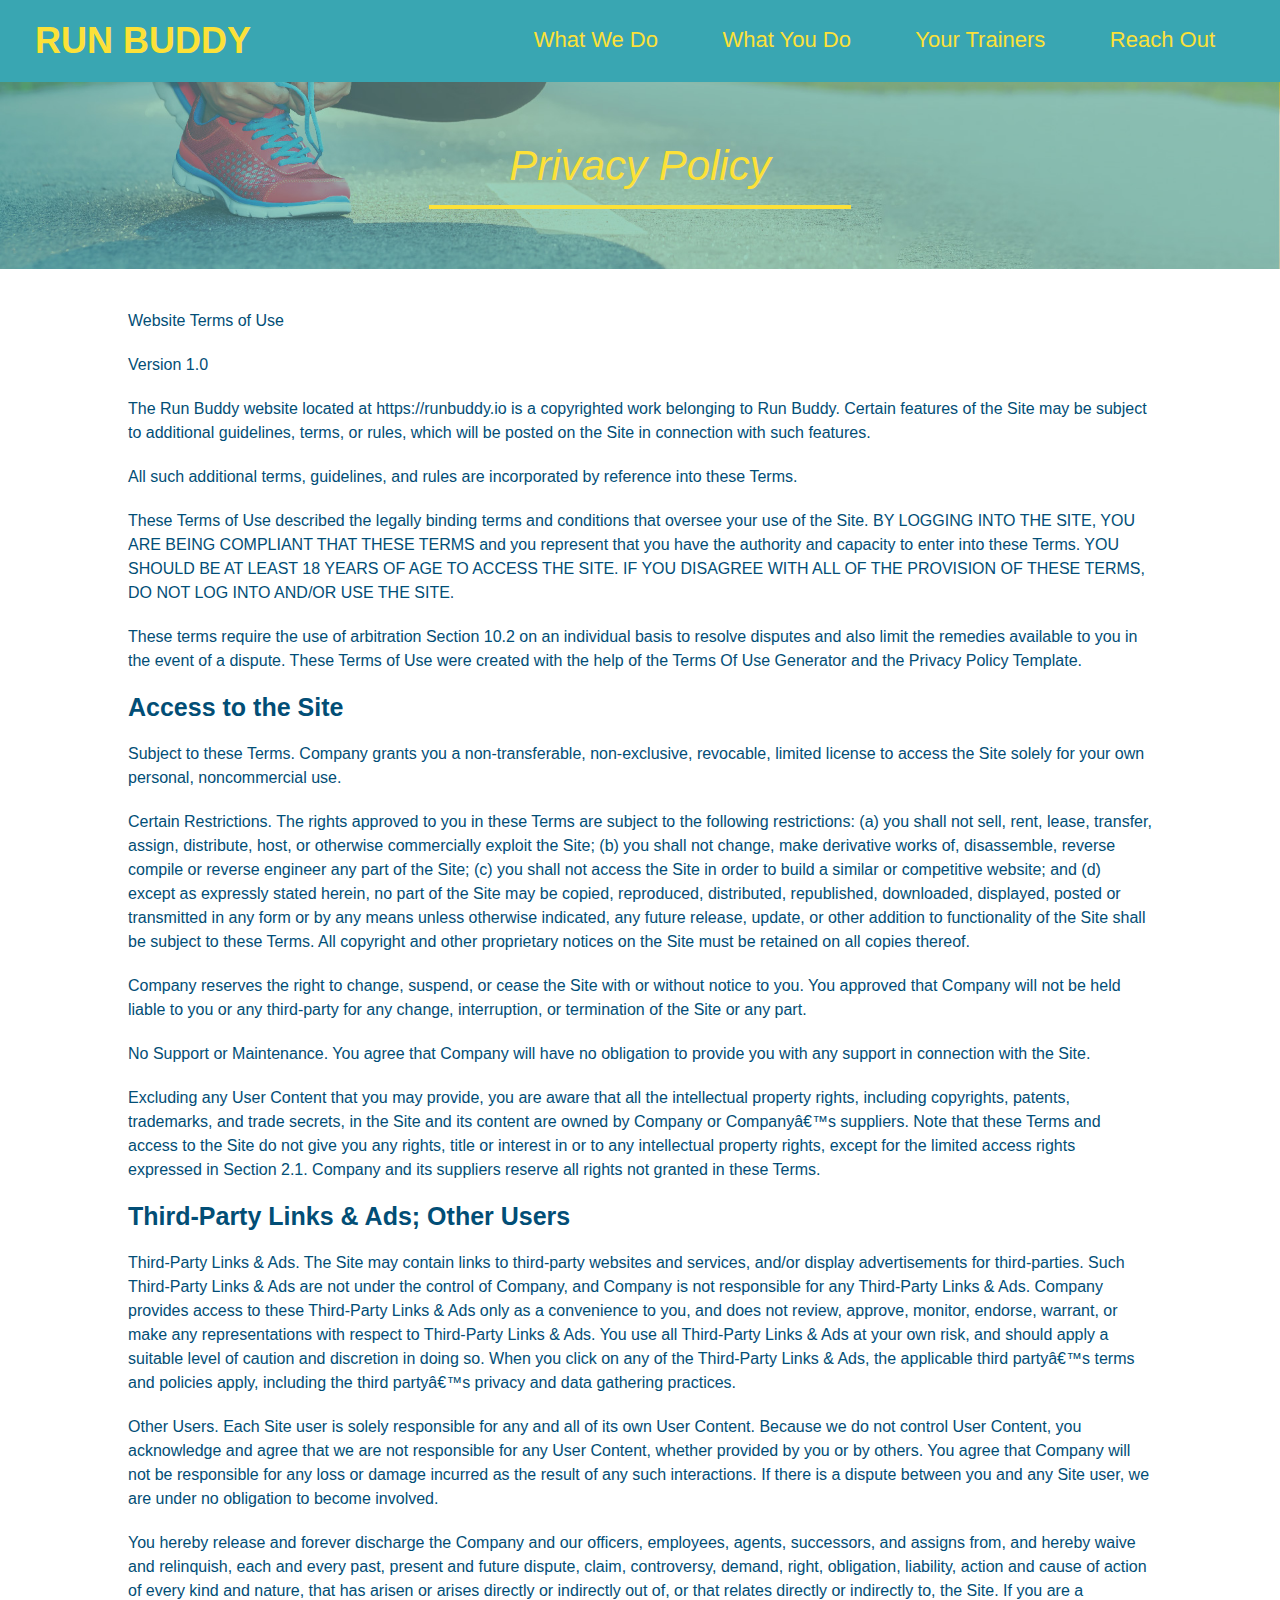
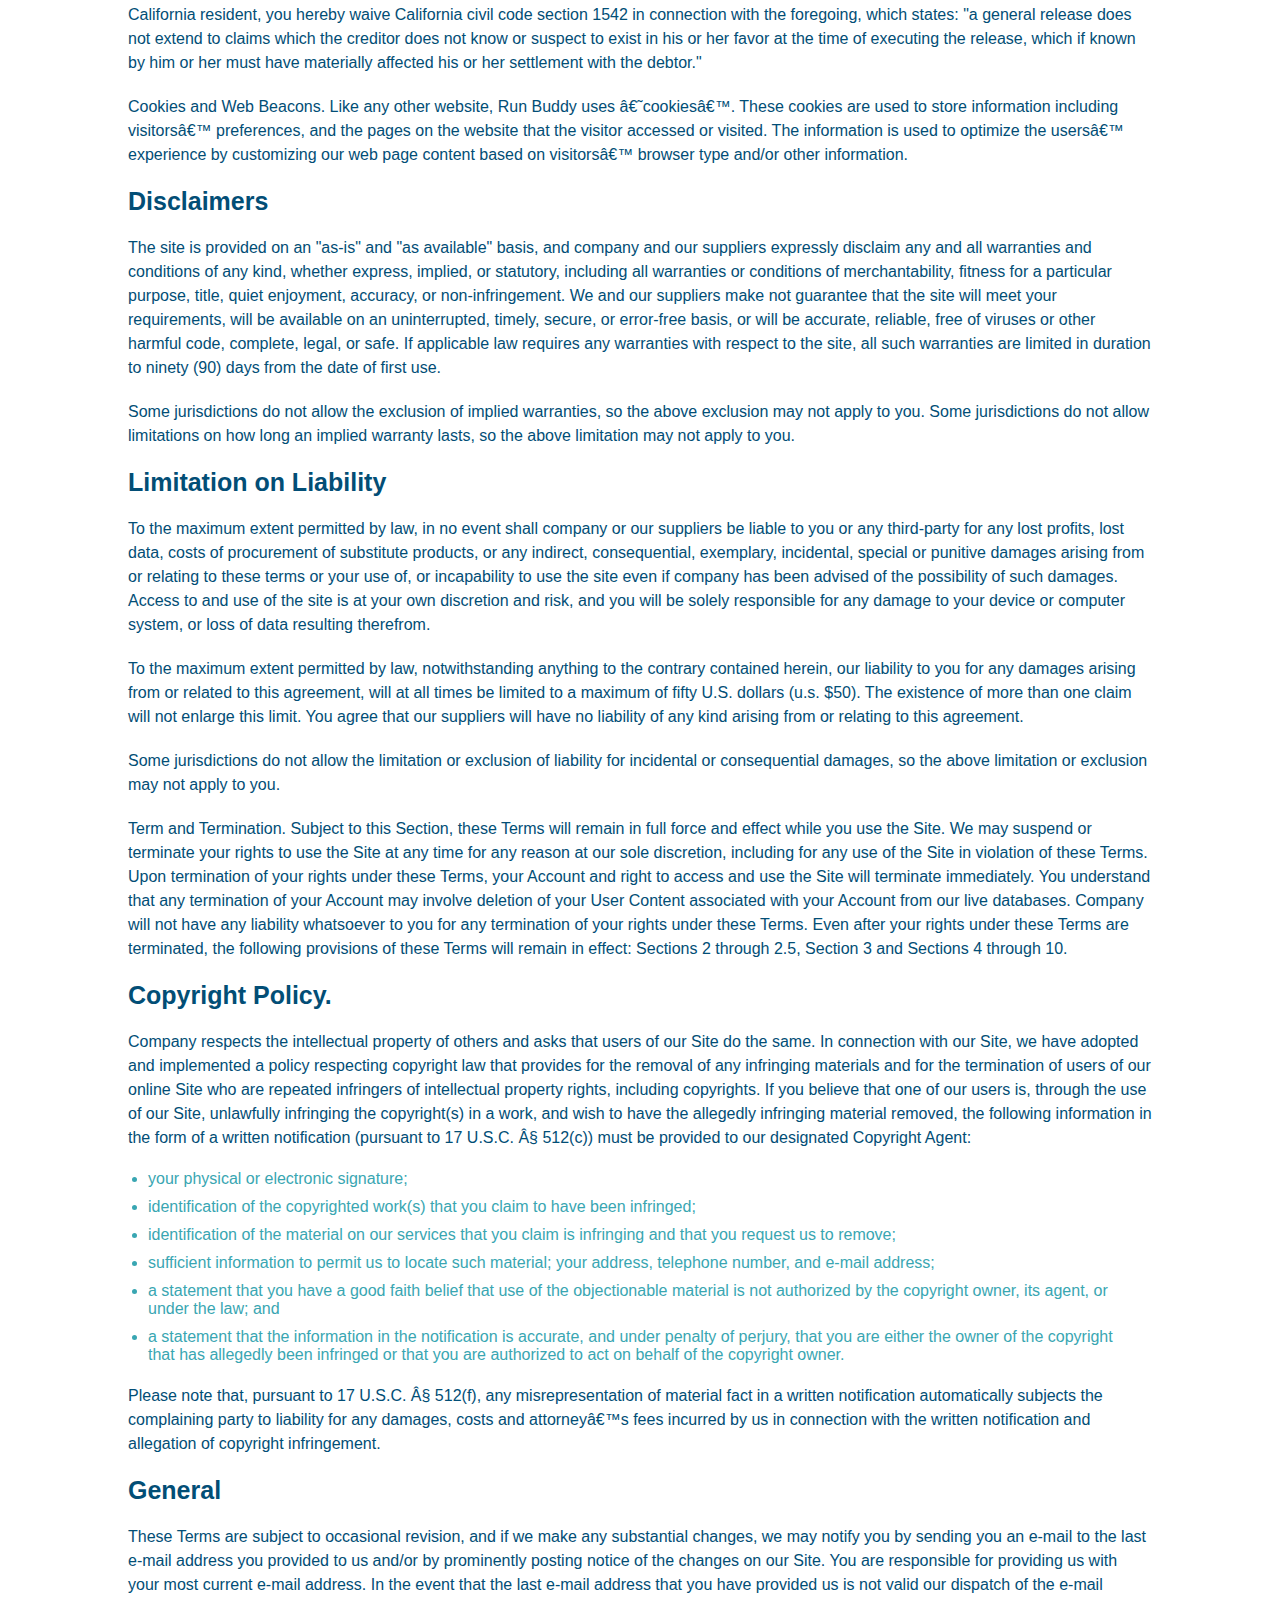
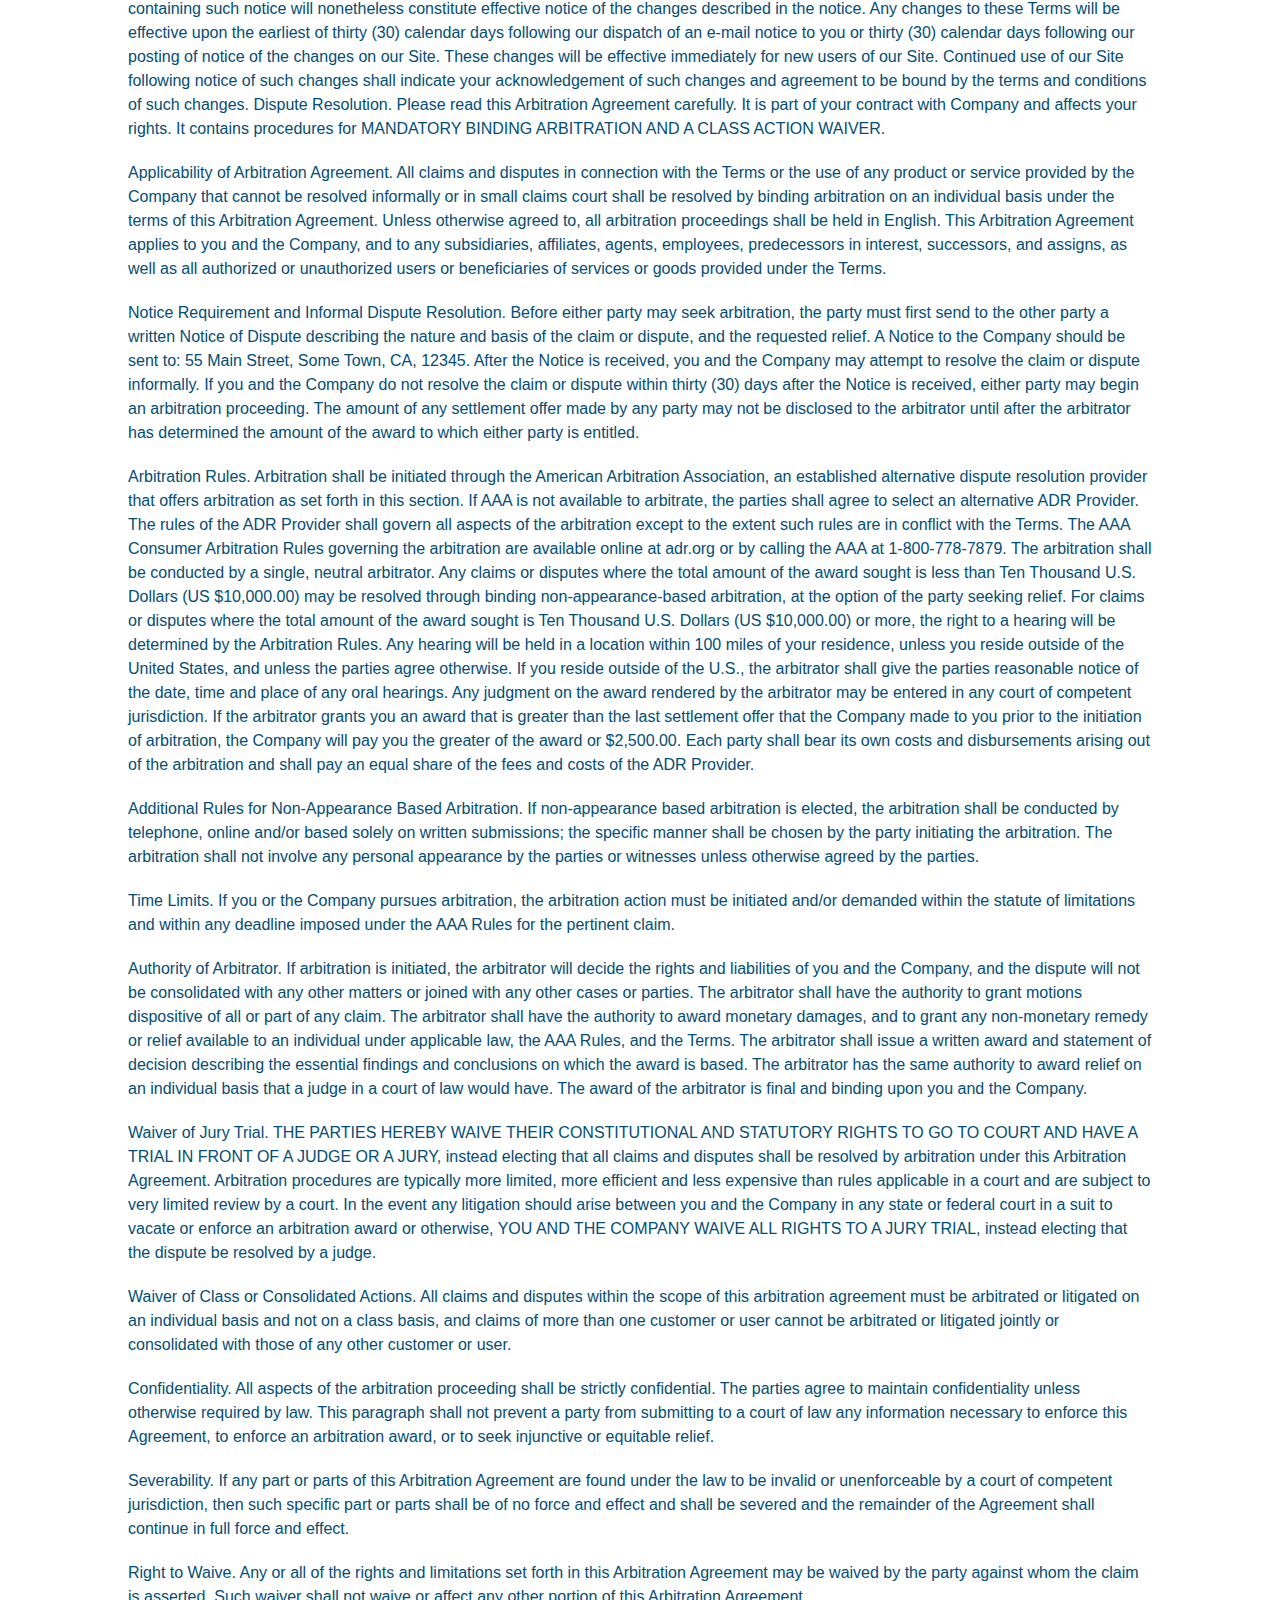
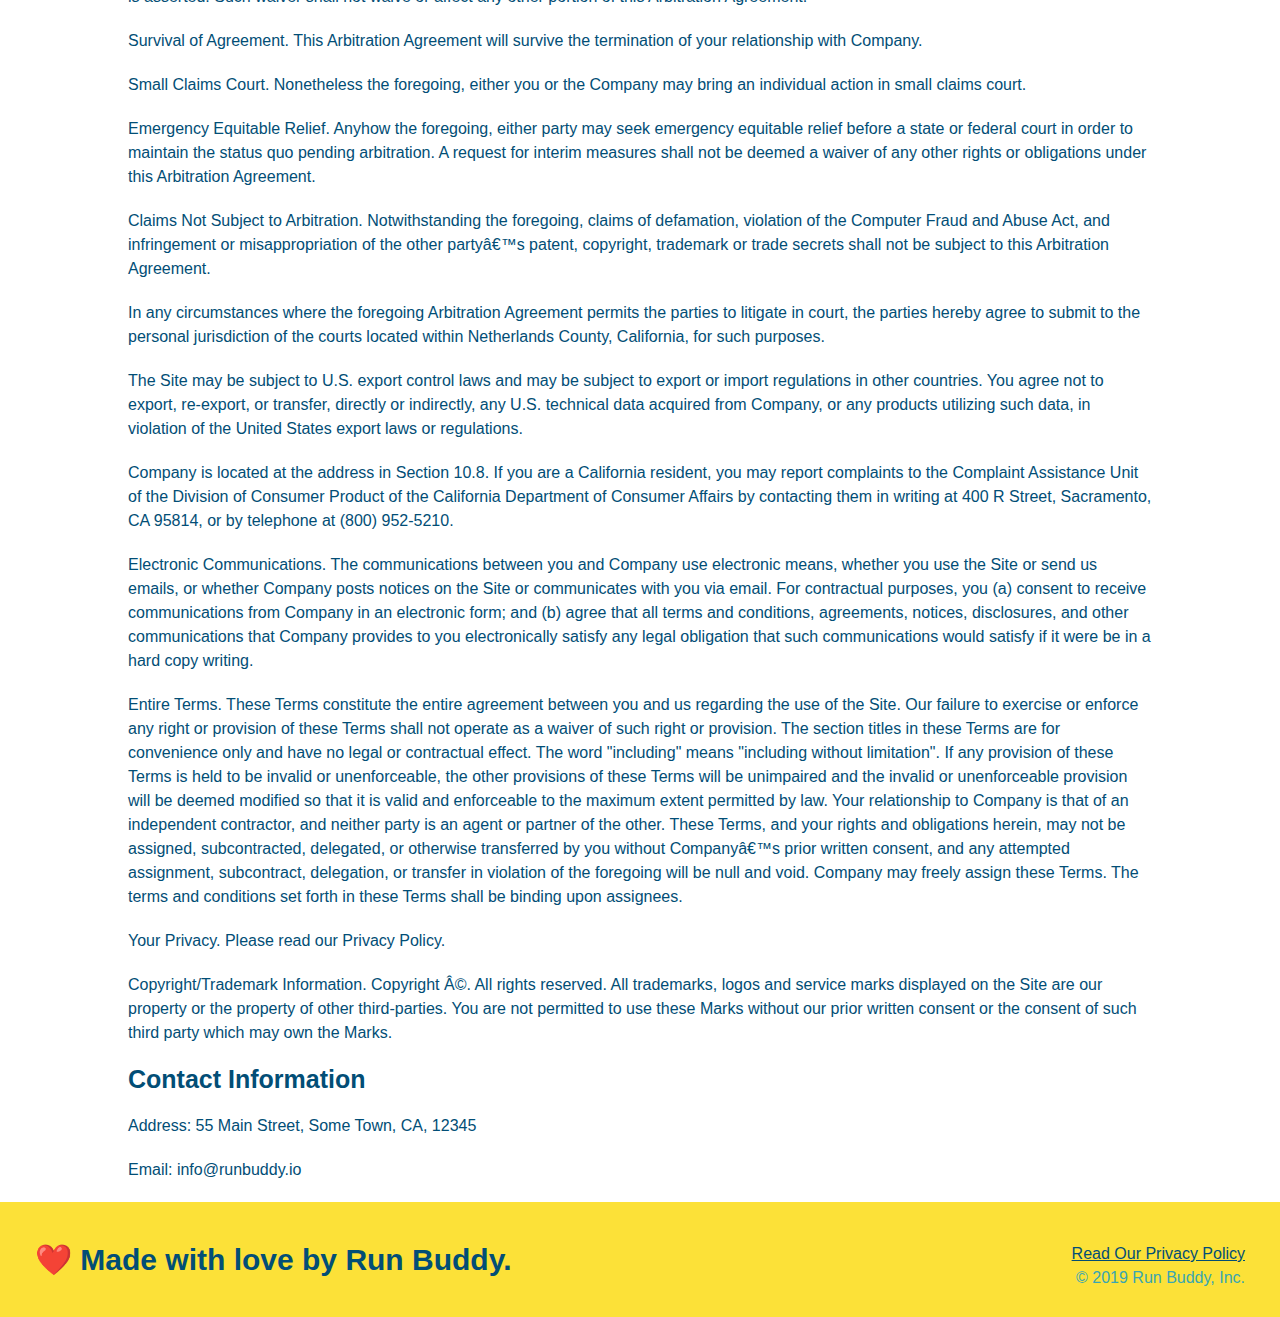
==== privacy-policy.html @ bc6e48a5 "privacy policy" ====
<!DOCTYPE html>
<html lang="en">
    <head>
        <meta charset="UTF-8"/>
        <title>Privacy Policy - Run Buddy</title>

        <link rel="stylesheet" href="./assets/css/style.css"/>
        <link rel="stylesheet" href="./assets/css/secondary-styles.css"/>
    </head>

    <body>
        <header>
            <h1>
                <a href="./index.html">RUN BUDDY</a>
            </h1>

            <nav>
                <!--Unordered list element-->
                <ul>
                    <!--List item element-->
                    <li>
                        <!--Anchor element-->
                        <a href="./index.html#what-we-do">What We Do</a>
                    </li>
                    <li>
                        <a href="./index.html#what-you-do">What You Do</a>
                    </li>
                    <li>
                        <a href="./index.html#your-trainers">Your Trainers</a>
                    </li>
                    <li>
                        <a href="./index.html#reach-out">Reach Out</a>
                    </li>
                </ul>
            </nav>
        </header>

        <section class="hero hero-secondary">
            <h2 class="page-title">
                Privacy Policy
            </h2>
        </section>

        <article class="secondary-content">
            <p>
                Website Terms of Use
              </p>
        
              <p>
                Version 1.0
              </p>
        
              <p>
                The Run Buddy website located at https://runbuddy.io is a copyrighted work belonging to Run Buddy. Certain
                features of the Site may be subject to additional guidelines, terms, or rules, which will be posted on the Site
                in connection with such features.
              </p>
        
              <p>
                All such additional terms, guidelines, and rules are incorporated by reference into these Terms.
              </p>
        
              <p>
                These Terms of Use described the legally binding terms and conditions that oversee your use of the Site. BY
                LOGGING INTO THE SITE, YOU ARE BEING COMPLIANT THAT THESE TERMS and you represent that you have the authority
                and capacity to enter into these Terms. YOU SHOULD BE AT LEAST 18 YEARS OF AGE TO ACCESS THE SITE. IF YOU
                DISAGREE WITH ALL OF THE PROVISION OF THESE TERMS, DO NOT LOG INTO AND/OR USE THE SITE.
              </p>
        
              <p>
                These terms require the use of arbitration Section 10.2 on an individual basis to resolve disputes and also
                limit the remedies available to you in the event of a dispute. These Terms of Use were created with the help of
                the Terms Of Use Generator and the Privacy Policy Template.
              </p>
        
              <h3>
                Access to the Site
              </h3>
        
              <p>
                Subject to these Terms. Company grants you a non-transferable, non-exclusive, revocable, limited license to
                access the Site solely for your own personal, noncommercial use.
              </p>
        
              <p>
                Certain Restrictions. The rights approved to you in these Terms are subject to the following restrictions: (a)
                you shall not sell, rent, lease, transfer, assign, distribute, host, or otherwise commercially exploit the Site;
                (b) you shall not change, make derivative works of, disassemble, reverse compile or reverse engineer any part of
                the Site; (c) you shall not access the Site in order to build a similar or competitive website; and (d) except
                as expressly stated herein, no part of the Site may be copied, reproduced, distributed, republished, downloaded,
                displayed, posted or transmitted in any form or by any means unless otherwise indicated, any future release,
                update, or other addition to functionality of the Site shall be subject to these Terms. All copyright and other
                proprietary notices on the Site must be retained on all copies thereof.
              </p>
        
              <p>
                Company reserves the right to change, suspend, or cease the Site with or without notice to you. You approved
                that Company will not be held liable to you or any third-party for any change, interruption, or termination of
                the Site or any part.
              </p>
        
              <p>
                No Support or Maintenance. You agree that Company will have no obligation to provide you with any support in
                connection with the Site.
              </p>
        
              <p>
                Excluding any User Content that you may provide, you are aware that all the intellectual property rights,
                including copyrights, patents, trademarks, and trade secrets, in the Site and its content are owned by Company
                or Companyâ€™s suppliers. Note that these Terms and access to the Site do not give you any rights, title or
                interest in or to any intellectual property rights, except for the limited access rights expressed in Section
                2.1. Company and its suppliers reserve all rights not granted in these Terms.
              </p>
        
              <h3>
                Third-Party Links & Ads; Other Users
              </h3>
        
              <p>
                Third-Party Links & Ads. The Site may contain links to third-party websites and services, and/or display
                advertisements for third-parties. Such Third-Party Links & Ads are not under the control of Company, and Company
                is not responsible for any Third-Party Links & Ads. Company provides access to these Third-Party Links & Ads
                only as a convenience to you, and does not review, approve, monitor, endorse, warrant, or make any
                representations with respect to Third-Party Links & Ads. You use all Third-Party Links & Ads at your own risk,
                and should apply a suitable level of caution and discretion in doing so. When you click on any of the
                Third-Party Links & Ads, the applicable third partyâ€™s terms and policies apply, including the third partyâ€™s
                privacy and data gathering practices.
              </p>
        
              <p>
                Other Users. Each Site user is solely responsible for any and all of its own User Content. Because we do not
                control User Content, you acknowledge and agree that we are not responsible for any User Content, whether
                provided by you or by others. You agree that Company will not be responsible for any loss or damage incurred as
                the result of any such interactions. If there is a dispute between you and any Site user, we are under no
                obligation to become involved.
              </p>
        
              <p>
                You hereby release and forever discharge the Company and our officers, employees, agents, successors, and
                assigns from, and hereby waive and relinquish, each and every past, present and future dispute, claim,
                controversy, demand, right, obligation, liability, action and cause of action of every kind and nature, that has
                arisen or arises directly or indirectly out of, or that relates directly or indirectly to, the Site. If you are
                a California resident, you hereby waive California civil code section 1542 in connection with the foregoing,
                which states: "a general release does not extend to claims which the creditor does not know or suspect to exist
                in his or her favor at the time of executing the release, which if known by him or her must have materially
                affected his or her settlement with the debtor."
              </p>
        
              <p>
                Cookies and Web Beacons. Like any other website, Run Buddy uses â€˜cookiesâ€™. These cookies are used to store
                information including visitorsâ€™ preferences, and the pages on the website that the visitor accessed or visited.
                The information is used to optimize the usersâ€™ experience by customizing our web page content based on visitorsâ€™
                browser type and/or other information.
              </p>
        
              <h3>
                Disclaimers
              </h3>
        
              <p>
                The site is provided on an "as-is" and "as available" basis, and company and our suppliers expressly disclaim
                any and all warranties and conditions of any kind, whether express, implied, or statutory, including all
                warranties or conditions of merchantability, fitness for a particular purpose, title, quiet enjoyment, accuracy,
                or non-infringement. We and our suppliers make not guarantee that the site will meet your requirements, will be
                available on an uninterrupted, timely, secure, or error-free basis, or will be accurate, reliable, free of
                viruses or other harmful code, complete, legal, or safe. If applicable law requires any warranties with respect
                to the site, all such warranties are limited in duration to ninety (90) days from the date of first use.
              </p>
        
              <p>
                Some jurisdictions do not allow the exclusion of implied warranties, so the above exclusion may not apply to
                you. Some jurisdictions do not allow limitations on how long an implied warranty lasts, so the above limitation
                may not apply to you.
              </p>
        
              <h3>
                Limitation on Liability
              </h3>
        
              <p>
                To the maximum extent permitted by law, in no event shall company or our suppliers be liable to you or any
                third-party for any lost profits, lost data, costs of procurement of substitute products, or any indirect,
                consequential, exemplary, incidental, special or punitive damages arising from or relating to these terms or
                your use of, or incapability to use the site even if company has been advised of the possibility of such
                damages. Access to and use of the site is at your own discretion and risk, and you will be solely responsible
                for any damage to your device or computer system, or loss of data resulting therefrom.
              </p>
        
              <p>
                To the maximum extent permitted by law, notwithstanding anything to the contrary contained herein, our liability
                to you for any damages arising from or related to this agreement, will at all times be limited to a maximum of
                fifty U.S. dollars (u.s. $50). The existence of more than one claim will not enlarge this limit. You agree that
                our suppliers will have no liability of any kind arising from or relating to this agreement.
              </p>
        
              <p>
                Some jurisdictions do not allow the limitation or exclusion of liability for incidental or consequential
                damages, so the above limitation or exclusion may not apply to you.
              </p>
        
              <p>
                Term and Termination. Subject to this Section, these Terms will remain in full force and effect while you use
                the Site. We may suspend or terminate your rights to use the Site at any time for any reason at our sole
                discretion, including for any use of the Site in violation of these Terms. Upon termination of your rights under
                these Terms, your Account and right to access and use the Site will terminate immediately. You understand that
                any termination of your Account may involve deletion of your User Content associated with your Account from our
                live databases. Company will not have any liability whatsoever to you for any termination of your rights under
                these Terms. Even after your rights under these Terms are terminated, the following provisions of these Terms
                will remain in effect: Sections 2 through 2.5, Section 3 and Sections 4 through 10.
              </p>
        
              <h3>
                Copyright Policy.
              </h3>
        
              <p>
                Company respects the intellectual property of others and asks that users of our Site do the same. In connection
                with our Site, we have adopted and implemented a policy respecting copyright law that provides for the removal
                of any infringing materials and for the termination of users of our online Site who are repeated infringers of
                intellectual property rights, including copyrights. If you believe that one of our users is, through the use of
                our Site, unlawfully infringing the copyright(s) in a work, and wish to have the allegedly infringing material
                removed, the following information in the form of a written notification (pursuant to 17 U.S.C. Â§ 512(c)) must
                be provided to our designated Copyright Agent:
              </p>
        
              <ul>
                <li>
                  your physical or electronic signature;
                </li>
                <li>
                  identification of the copyrighted work(s) that you claim to have been infringed;
                </li>
                <li>
                  identification of the material on our services that you claim is infringing and that you request us to remove;
                </li>
                <li>
                  sufficient information to permit us to locate such material; your address, telephone number, and e-mail
                  address;
                </li>
                <li>
                  a statement that you have a good faith belief that use of the objectionable material is not authorized by the
                  copyright owner, its agent, or under the law; and
                </li>
                <li>
                  a statement that the information in the notification is accurate, and under penalty of perjury, that you are
                  either the owner of the copyright that has allegedly been infringed or that you are authorized to act on
                  behalf of the copyright owner.
                </li>
              </ul>
        
              <p>
                Please note that, pursuant to 17 U.S.C. Â§ 512(f), any misrepresentation of material fact in a written
                notification automatically subjects the complaining party to liability for any damages, costs and attorneyâ€™s
                fees incurred by us in connection with the written notification and allegation of copyright infringement.
              </p>
        
              <h3>
                General
              </h3>
        
              <p>
                These Terms are subject to occasional revision, and if we make any substantial changes, we may notify you by
                sending you an e-mail to the last e-mail address you provided to us and/or by prominently posting notice of the
                changes on our Site. You are responsible for providing us with your most current e-mail address. In the event
                that the last e-mail address that you have provided us is not valid our dispatch of the e-mail containing such
                notice will nonetheless constitute effective notice of the changes described in the notice. Any changes to these
                Terms will be effective upon the earliest of thirty (30) calendar days following our dispatch of an e-mail
                notice to you or thirty (30) calendar days following our posting of notice of the changes on our Site. These
                changes will be effective immediately for new users of our Site. Continued use of our Site following notice of
                such changes shall indicate your acknowledgement of such changes and agreement to be bound by the terms and
                conditions of such changes. Dispute Resolution. Please read this Arbitration Agreement carefully. It is part of
                your contract with Company and affects your rights. It contains procedures for MANDATORY BINDING ARBITRATION AND
                A CLASS ACTION WAIVER.
              </p>
        
              <p>
                Applicability of Arbitration Agreement. All claims and disputes in connection with the Terms or the use of any
                product or service provided by the Company that cannot be resolved informally or in small claims court shall be
                resolved by binding arbitration on an individual basis under the terms of this Arbitration Agreement. Unless
                otherwise agreed to, all arbitration proceedings shall be held in English. This Arbitration Agreement applies to
                you and the Company, and to any subsidiaries, affiliates, agents, employees, predecessors in interest,
                successors, and assigns, as well as all authorized or unauthorized users or beneficiaries of services or goods
                provided under the Terms.
              </p>
        
              <p>
                Notice Requirement and Informal Dispute Resolution. Before either party may seek arbitration, the party must
                first send to the other party a written Notice of Dispute describing the nature and basis of the claim or
                dispute, and the requested relief. A Notice to the Company should be sent to: 55 Main Street, Some Town, CA,
                12345. After the Notice is received, you and the Company may attempt to resolve the claim or dispute informally.
                If you and the Company do not resolve the claim or dispute within thirty (30) days after the Notice is received,
                either party may begin an arbitration proceeding. The amount of any settlement offer made by any party may not
                be disclosed to the arbitrator until after the arbitrator has determined the amount of the award to which either
                party is entitled.
              </p>
        
              <p>
                Arbitration Rules. Arbitration shall be initiated through the American Arbitration Association, an established
                alternative dispute resolution provider that offers arbitration as set forth in this section. If AAA is not
                available to arbitrate, the parties shall agree to select an alternative ADR Provider. The rules of the ADR
                Provider shall govern all aspects of the arbitration except to the extent such rules are in conflict with the
                Terms. The AAA Consumer Arbitration Rules governing the arbitration are available online at adr.org or by
                calling the AAA at 1-800-778-7879. The arbitration shall be conducted by a single, neutral arbitrator. Any
                claims or disputes where the total amount of the award sought is less than Ten Thousand U.S. Dollars (US
                $10,000.00) may be resolved through binding non-appearance-based arbitration, at the option of the party seeking
                relief. For claims or disputes where the total amount of the award sought is Ten Thousand U.S. Dollars (US
                $10,000.00) or more, the right to a hearing will be determined by the Arbitration Rules. Any hearing will be
                held in a location within 100 miles of your residence, unless you reside outside of the United States, and
                unless the parties agree otherwise. If you reside outside of the U.S., the arbitrator shall give the parties
                reasonable notice of the date, time and place of any oral hearings. Any judgment on the award rendered by the
                arbitrator may be entered in any court of competent jurisdiction. If the arbitrator grants you an award that is
                greater than the last settlement offer that the Company made to you prior to the initiation of arbitration, the
                Company will pay you the greater of the award or $2,500.00. Each party shall bear its own costs and
                disbursements arising out of the arbitration and shall pay an equal share of the fees and costs of the ADR
                Provider.
              </p>
        
              <p>
                Additional Rules for Non-Appearance Based Arbitration. If non-appearance based arbitration is elected, the
                arbitration shall be conducted by telephone, online and/or based solely on written submissions; the specific
                manner shall be chosen by the party initiating the arbitration. The arbitration shall not involve any personal
                appearance by the parties or witnesses unless otherwise agreed by the parties.
              </p>
        
              <p>
                Time Limits. If you or the Company pursues arbitration, the arbitration action must be initiated and/or demanded
                within the statute of limitations and within any deadline imposed under the AAA Rules for the pertinent claim.
              </p>
        
              <p>
                Authority of Arbitrator. If arbitration is initiated, the arbitrator will decide the rights and liabilities of
                you and the Company, and the dispute will not be consolidated with any other matters or joined with any other
                cases or parties. The arbitrator shall have the authority to grant motions dispositive of all or part of any
                claim. The arbitrator shall have the authority to award monetary damages, and to grant any non-monetary remedy
                or relief available to an individual under applicable law, the AAA Rules, and the Terms. The arbitrator shall
                issue a written award and statement of decision describing the essential findings and conclusions on which the
                award is based. The arbitrator has the same authority to award relief on an individual basis that a judge in a
                court of law would have. The award of the arbitrator is final and binding upon you and the Company.
              </p>
        
              <p>
                Waiver of Jury Trial. THE PARTIES HEREBY WAIVE THEIR CONSTITUTIONAL AND STATUTORY RIGHTS TO GO TO COURT AND HAVE
                A TRIAL IN FRONT OF A JUDGE OR A JURY, instead electing that all claims and disputes shall be resolved by
                arbitration under this Arbitration Agreement. Arbitration procedures are typically more limited, more efficient
                and less expensive than rules applicable in a court and are subject to very limited review by a court. In the
                event any litigation should arise between you and the Company in any state or federal court in a suit to vacate
                or enforce an arbitration award or otherwise, YOU AND THE COMPANY WAIVE ALL RIGHTS TO A JURY TRIAL, instead
                electing that the dispute be resolved by a judge.
              </p>
        
              <p>
                Waiver of Class or Consolidated Actions. All claims and disputes within the scope of this arbitration agreement
                must be arbitrated or litigated on an individual basis and not on a class basis, and claims of more than one
                customer or user cannot be arbitrated or litigated jointly or consolidated with those of any other customer or
                user.
              </p>
        
              <p>
                Confidentiality. All aspects of the arbitration proceeding shall be strictly confidential. The parties agree to
                maintain confidentiality unless otherwise required by law. This paragraph shall not prevent a party from
                submitting to a court of law any information necessary to enforce this Agreement, to enforce an arbitration
                award, or to seek injunctive or equitable relief.
              </p>
        
              <p>
                Severability. If any part or parts of this Arbitration Agreement are found under the law to be invalid or
                unenforceable by a court of competent jurisdiction, then such specific part or parts shall be of no force and
                effect and shall be severed and the remainder of the Agreement shall continue in full force and effect.
              </p>
        
              <p>
                Right to Waive. Any or all of the rights and limitations set forth in this Arbitration Agreement may be waived
                by the party against whom the claim is asserted. Such waiver shall not waive or affect any other portion of this
                Arbitration Agreement.
              </p>
        
              <p>
                Survival of Agreement. This Arbitration Agreement will survive the termination of your relationship with
                Company.
              </p>
        
              <p>
                Small Claims Court. Nonetheless the foregoing, either you or the Company may bring an individual action in small
                claims court.
              </p>
        
              <p>
                Emergency Equitable Relief. Anyhow the foregoing, either party may seek emergency equitable relief before a
                state or federal court in order to maintain the status quo pending arbitration. A request for interim measures
                shall not be deemed a waiver of any other rights or obligations under this Arbitration Agreement.
              </p>
        
              <p>
                Claims Not Subject to Arbitration. Notwithstanding the foregoing, claims of defamation, violation of the
                Computer Fraud and Abuse Act, and infringement or misappropriation of the other partyâ€™s patent, copyright,
                trademark or trade secrets shall not be subject to this Arbitration Agreement.
              </p>
        
              <p>
                In any circumstances where the foregoing Arbitration Agreement permits the parties to litigate in court, the
                parties hereby agree to submit to the personal jurisdiction of the courts located within Netherlands County,
                California, for such purposes.
              </p>
        
              <p>
                The Site may be subject to U.S. export control laws and may be subject to export or import regulations in other
                countries. You agree not to export, re-export, or transfer, directly or indirectly, any U.S. technical data
                acquired from Company, or any products utilizing such data, in violation of the United States export laws or
                regulations.
              </p>
        
              <p>
                Company is located at the address in Section 10.8. If you are a California resident, you may report complaints
                to the Complaint Assistance Unit of the Division of Consumer Product of the California Department of Consumer
                Affairs by contacting them in writing at 400 R Street, Sacramento, CA 95814, or by telephone at (800) 952-5210.
              </p>
        
              <p>
                Electronic Communications. The communications between you and Company use electronic means, whether you use the
                Site or send us emails, or whether Company posts notices on the Site or communicates with you via email. For
                contractual purposes, you (a) consent to receive communications from Company in an electronic form; and (b)
                agree that all terms and conditions, agreements, notices, disclosures, and other communications that Company
                provides to you electronically satisfy any legal obligation that such communications would satisfy if it were be
                in a hard copy writing.
              </p>
        
              <p>
                Entire Terms. These Terms constitute the entire agreement between you and us regarding the use of the Site. Our
                failure to exercise or enforce any right or provision of these Terms shall not operate as a waiver of such right
                or provision. The section titles in these Terms are for convenience only and have no legal or contractual
                effect. The word "including" means "including without limitation". If any provision of these Terms is held to be
                invalid or unenforceable, the other provisions of these Terms will be unimpaired and the invalid or
                unenforceable provision will be deemed modified so that it is valid and enforceable to the maximum extent
                permitted by law. Your relationship to Company is that of an independent contractor, and neither party is an
                agent or partner of the other. These Terms, and your rights and obligations herein, may not be assigned,
                subcontracted, delegated, or otherwise transferred by you without Companyâ€™s prior written consent, and any
                attempted assignment, subcontract, delegation, or transfer in violation of the foregoing will be null and void.
                Company may freely assign these Terms. The terms and conditions set forth in these Terms shall be binding upon
                assignees.
              </p>
        
              <p>
                Your Privacy. Please read our Privacy Policy.
              </p>
        
              <p>
                Copyright/Trademark Information. Copyright Â©. All rights reserved. All trademarks, logos and service marks
                displayed on the Site are our property or the property of other third-parties. You are not permitted to use
                these Marks without our prior written consent or the consent of such third party which may own the Marks.
              </p>
        
              <h3>
                Contact Information
              </h3>
        
              <p>
                Address: 55 Main Street, Some Town, CA, 12345
              </p>
        
              <p>
                Email: info@runbuddy.io
              </p>
        
        </article>

        <footer>
            <h2>❤️ Made with love by Run Buddy.</h2>
            <div>
                <a href="">Read Our Privacy Policy</a>
                <br/>
                &copy; 2019 Run Buddy, Inc.
            </div>
        </footer>
    </body>
</html>
---- assets/css/style.css ----
* {
    margin: 0;
    padding: 0;
    box-sizing: border-box;
}

body {
    color: #39a6b2;
    font-family: Helvetica, Arial, sans-serif;
}

/*#region apply style to <header>*/
header {
    padding: 20px 35px;
    background-color: #39a6b2;
}

header h1 {
    font-weight: bold;
    font-size: 36px;
    color: #fce138;
    margin: 0;
    display: inline;
}

header a {
    text-decoration: none;
    color: #fce138;
}

header nav {
    float: right;
    margin: 7px 0;
}

header nav ul li {
    display: inline;
}

header nav ul li a {
    margin: 0 30px;
    font-weight: lighter;
    font-size: 22px;
}
/* #endregion */

/* #region apply style to <footer> */
footer {
    background: #fce138;
    width: 100%;
    padding: 40px 35px;
}

footer h2 {
    display: inline;
    color: #024e76;
    font-size: 30px;
    margin: 0;
}

footer div {
    float: right;
    line-height: 1.5;
    text-align: right;
}

footer a {
    color: #024e76;
}

/*#endregion */

section {
    padding: 60px;
}

/*#region Hero Style Start */
.hero {
    background-image: url("../images/hero-bg.jpeg");
    height: 600px;
    background-size: cover;
    background-position: center;
    position: relative
}

.hero-form {
    border: solid 3px #024e76;
    background-color: #fce138;
    padding: 20px;
    width: 500px;
    color: #024e76;
    position: absolute;
    bottom: 120px;
    right: 140px;
}

.hero-form h3 {
    font-size: 24px;
    margin: 0;
}

.hero-form p {
    margin: 5px 0 15px 0;
}

.form-input {
    border: 1px solid #024e76;
    display: block;
    padding: 7px 15px;
    font-size: 16px;
    color: #024e76;
    width: 100%;
    margin-bottom: 15px;
}

.hero-form label {
    margin: 0 5px;
}

.hero-form button {
    background-color: #024e76;
    color: #fce138;
    border: none;
    padding: 10px 20px;
    font-size: 16px;
}
/*#endregion Hero Styles End */

/*#region What We Do */
.intro {
    text-align: center;
}

.intro p {
    line-height: 1.7;
    color: #39a6b2;
    width: 80%;
    font-size: 20px;
    margin: 0 auto;
}
/*#endregion*/

/*#region What You Do*/
.steps {
    text-align: center;
    background-color: #fce138;
}

.steps div {
    margin-bottom: 80px;
}

.steps img {
    width: 15%;
    margin: 10px 0;
}

.steps h3 {
    color: #024e76;
    font-size: 46px;
    margin-top: 10px;
}

.steps p {
    color: #39a6b2;
    font-size: 23px;
}

.steps span {
    font-size: 38px;
}
/*#endregion*/

/*#region Meet The Trainers*/
.trainers {
    text-align: center;
}

.trainer {
    width: 900px;
    margin: 0 auto 30px auto;
    background: #024e76;
    color: #fce138;
    overflow: auto;
}

.trainer img {
    width: 35%;
    float: left;
}

.trainer-bio {
    padding: 35px;
    float: left;
    width: 65%;
}

.trainer-bio h3 {
    font-size: 32px;
    margin-bottom: 8px;
}

.trainer-bio h4 {
    font-weight: lighter;
    font-size: 26px;
    margin-bottom: 25px;
}

.trainer-bio p {
    font-size: 17px;
    line-height: 1.3;
}
/*#endregion*/

/*#region Reach Out*/
.contact {
    text-align: center;
    background-color: #024e76;
}

.contact h2 {
    color: #fce138
}

.contact-info iframe {
    width: 400px;
    height: 400px;
}

.contact-info div {
    display: inline-block;
    width: 410px;
    vertical-align: top;
    text-align: left;
    margin: 30px 0 0 60px;
    color: white;
}

.contact-info h3 {
    color: #fce138;
    font-size: 32px;
}

.contact-info p, .contact-info address {
    margin: 20px 0;
    line-height: 1.5;
    font-size: 20px;
    font-style: normal;
}

.contact-info address a {
    color: #fce138;
}
/*#endregion*/

.section-title {
    font-size: 55px;
    color: #024e76;
    margin-bottom: 35px;
    padding: 0 100px 20px 100px;
    display: inline-block;
    border-bottom: 3px solid;
}

.primary-border{
    border-color: #fce138;
}

.secondary-border{
    border-color: #39a6b2
}

.text-left {
    text-align: left;
}

.text-right {
    text-align: right;
}
---- assets/css/secondary-styles.css ----
.hero {
    background-position: bottom;
    height: auto;
    text-align: center;
    margin-bottom: 40px;
}

.page-title {
    color: #fce138;
    display: inline-block;
    border-bottom: 4px solid #fce138;
    padding: 0 80px 15px 80px;
    font-weight: normal;
    font-size: 42px;
    font-style: italic;
}

.secondary-content {
    width: 80%;
    margin: 0 auto;
    color: #024e76;
}

.secondary-content h3 {
    font-size: 25px;
    margin: 20px 0;
}

.secondary-content p {
    font-size: 16px;
    line-height: 1.5;
    margin: 20px 0;
}

.secondary-content ul {
    margin: 15px 20px;
}

.secondary-content li {
    color: #39a6b2;
    margin: 10px 0;
}
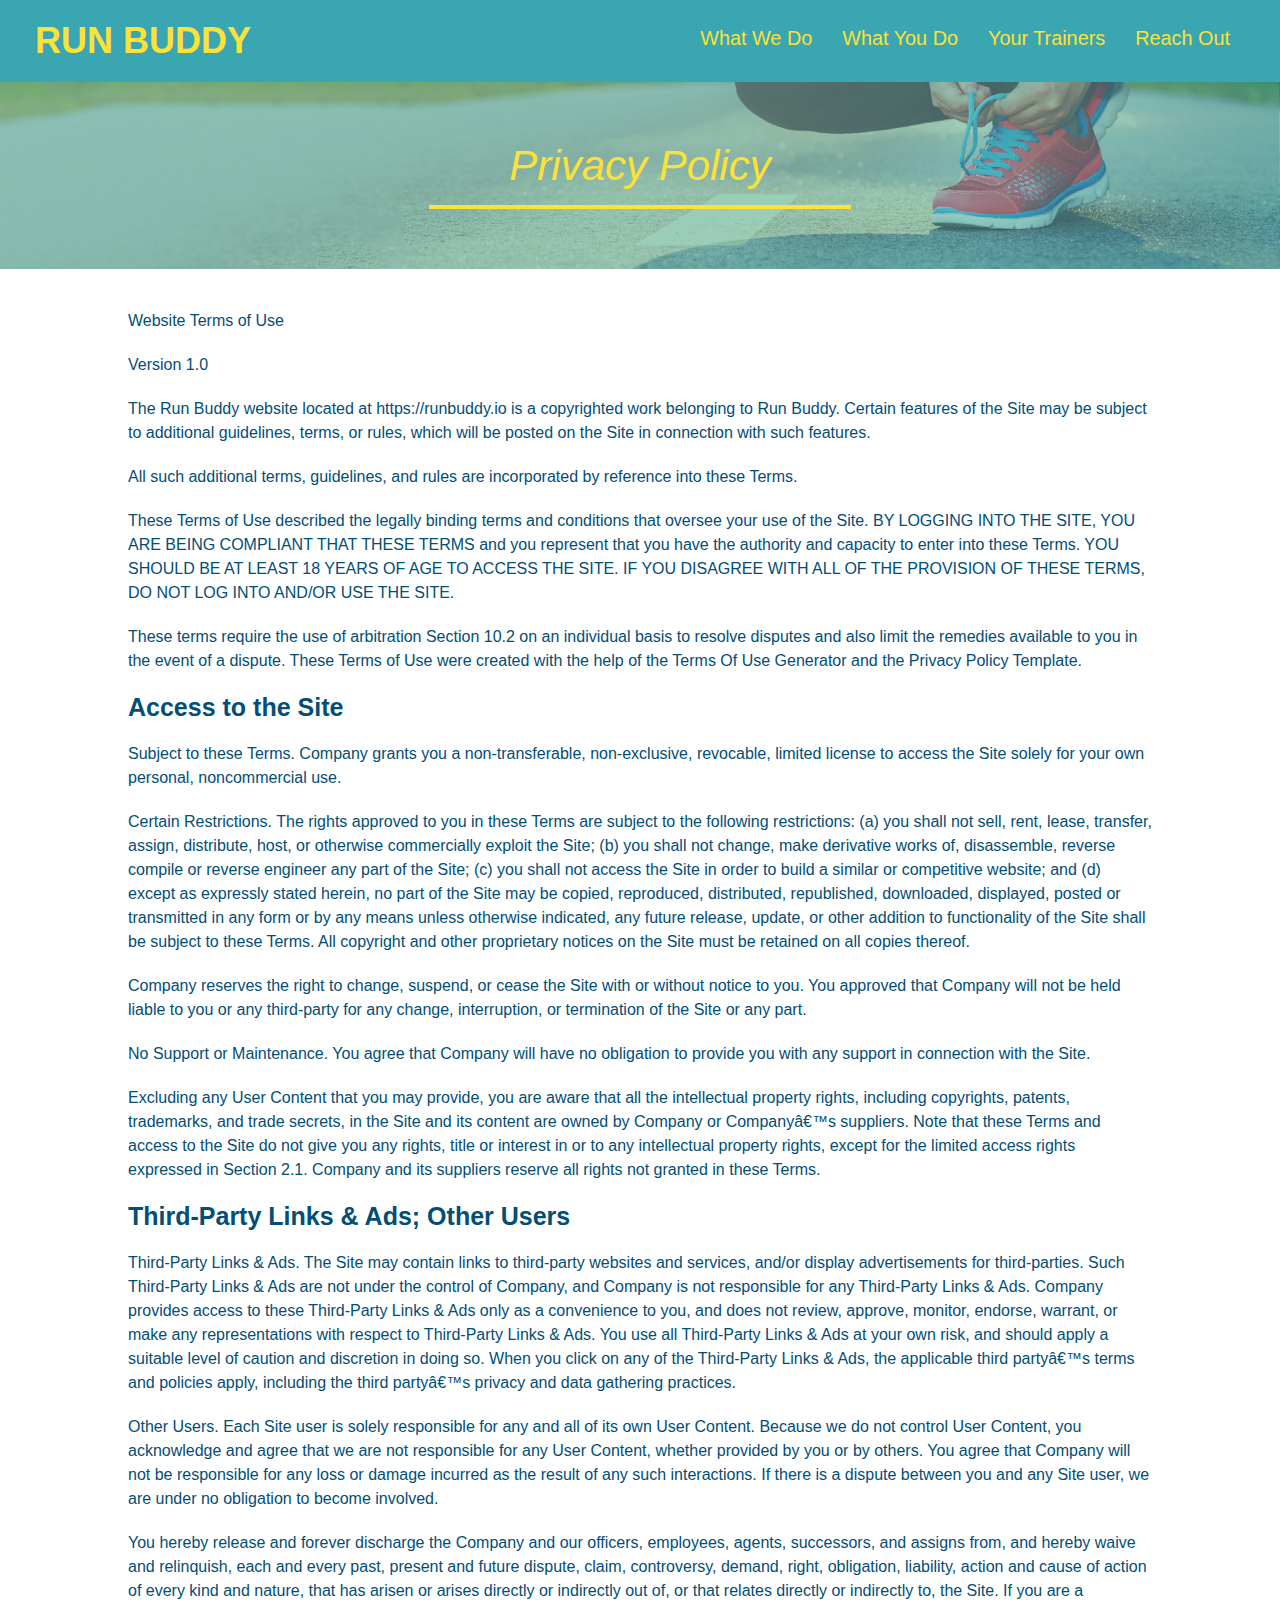
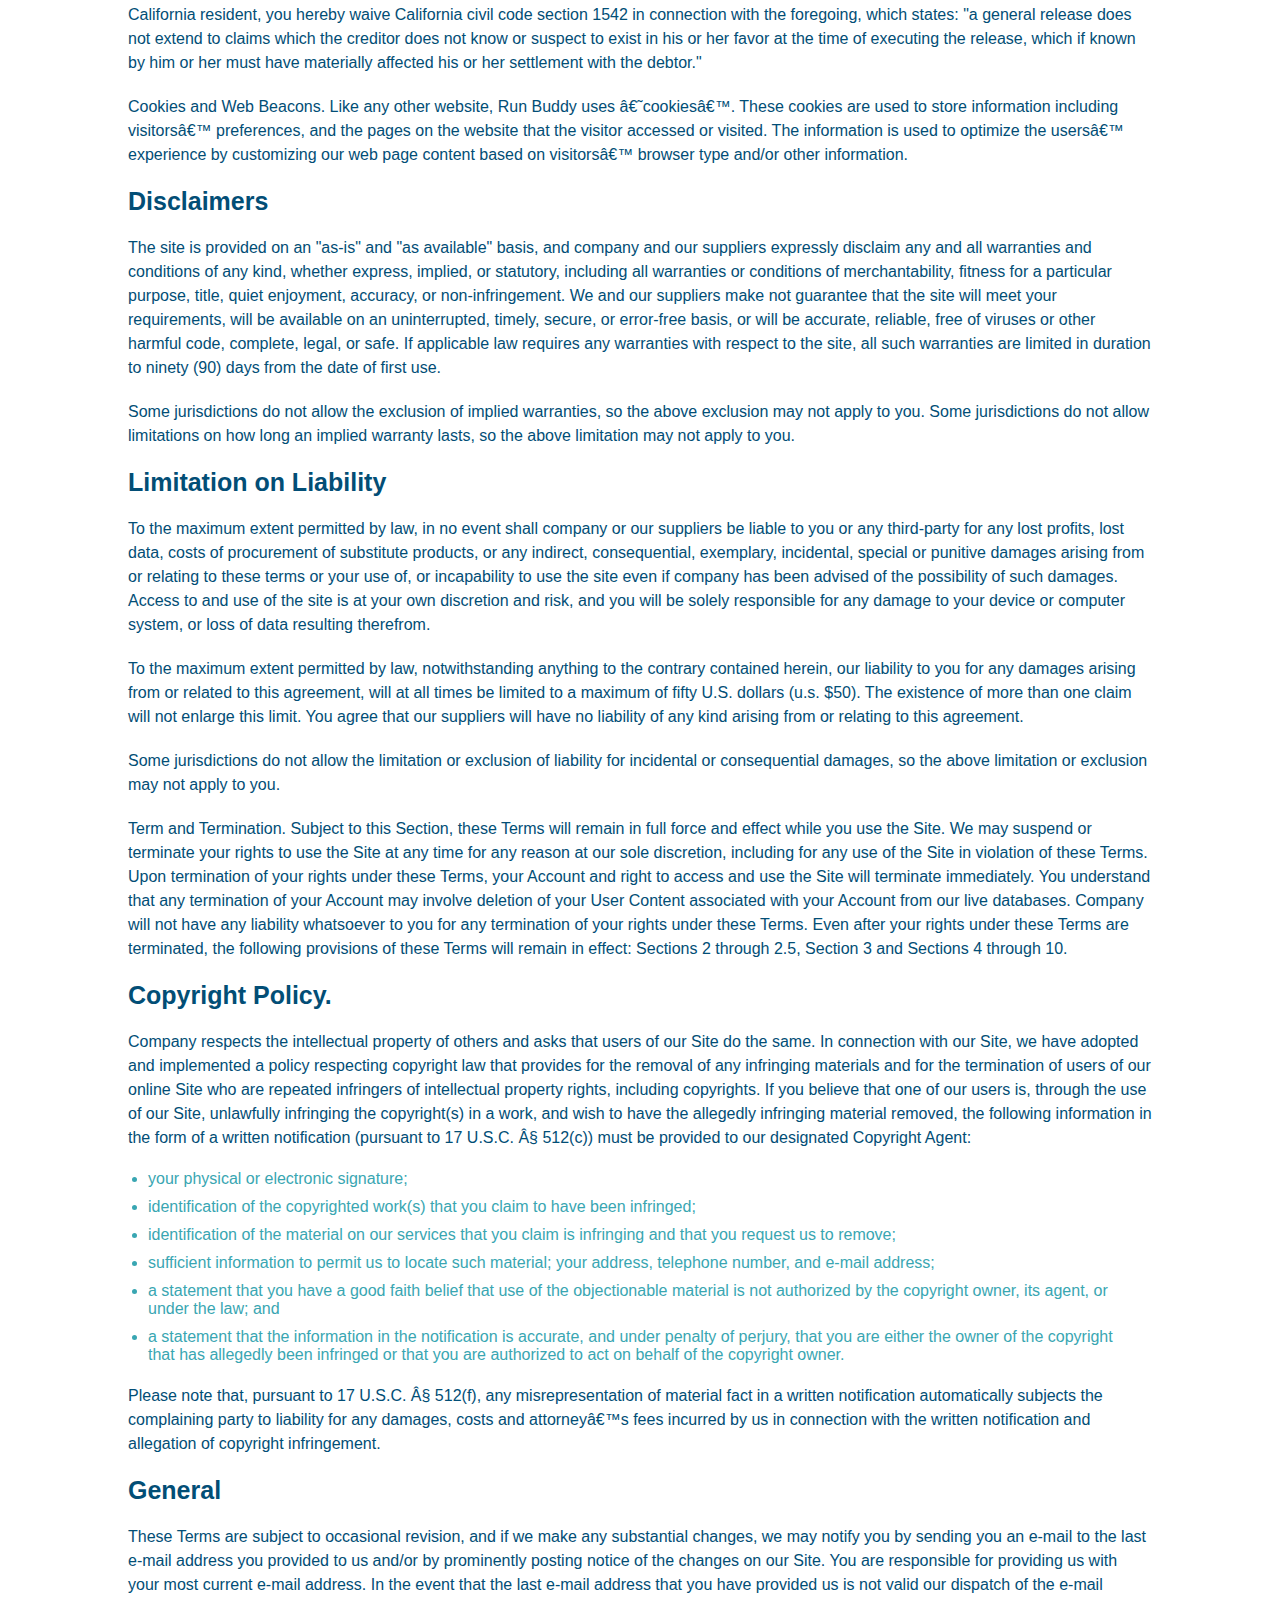
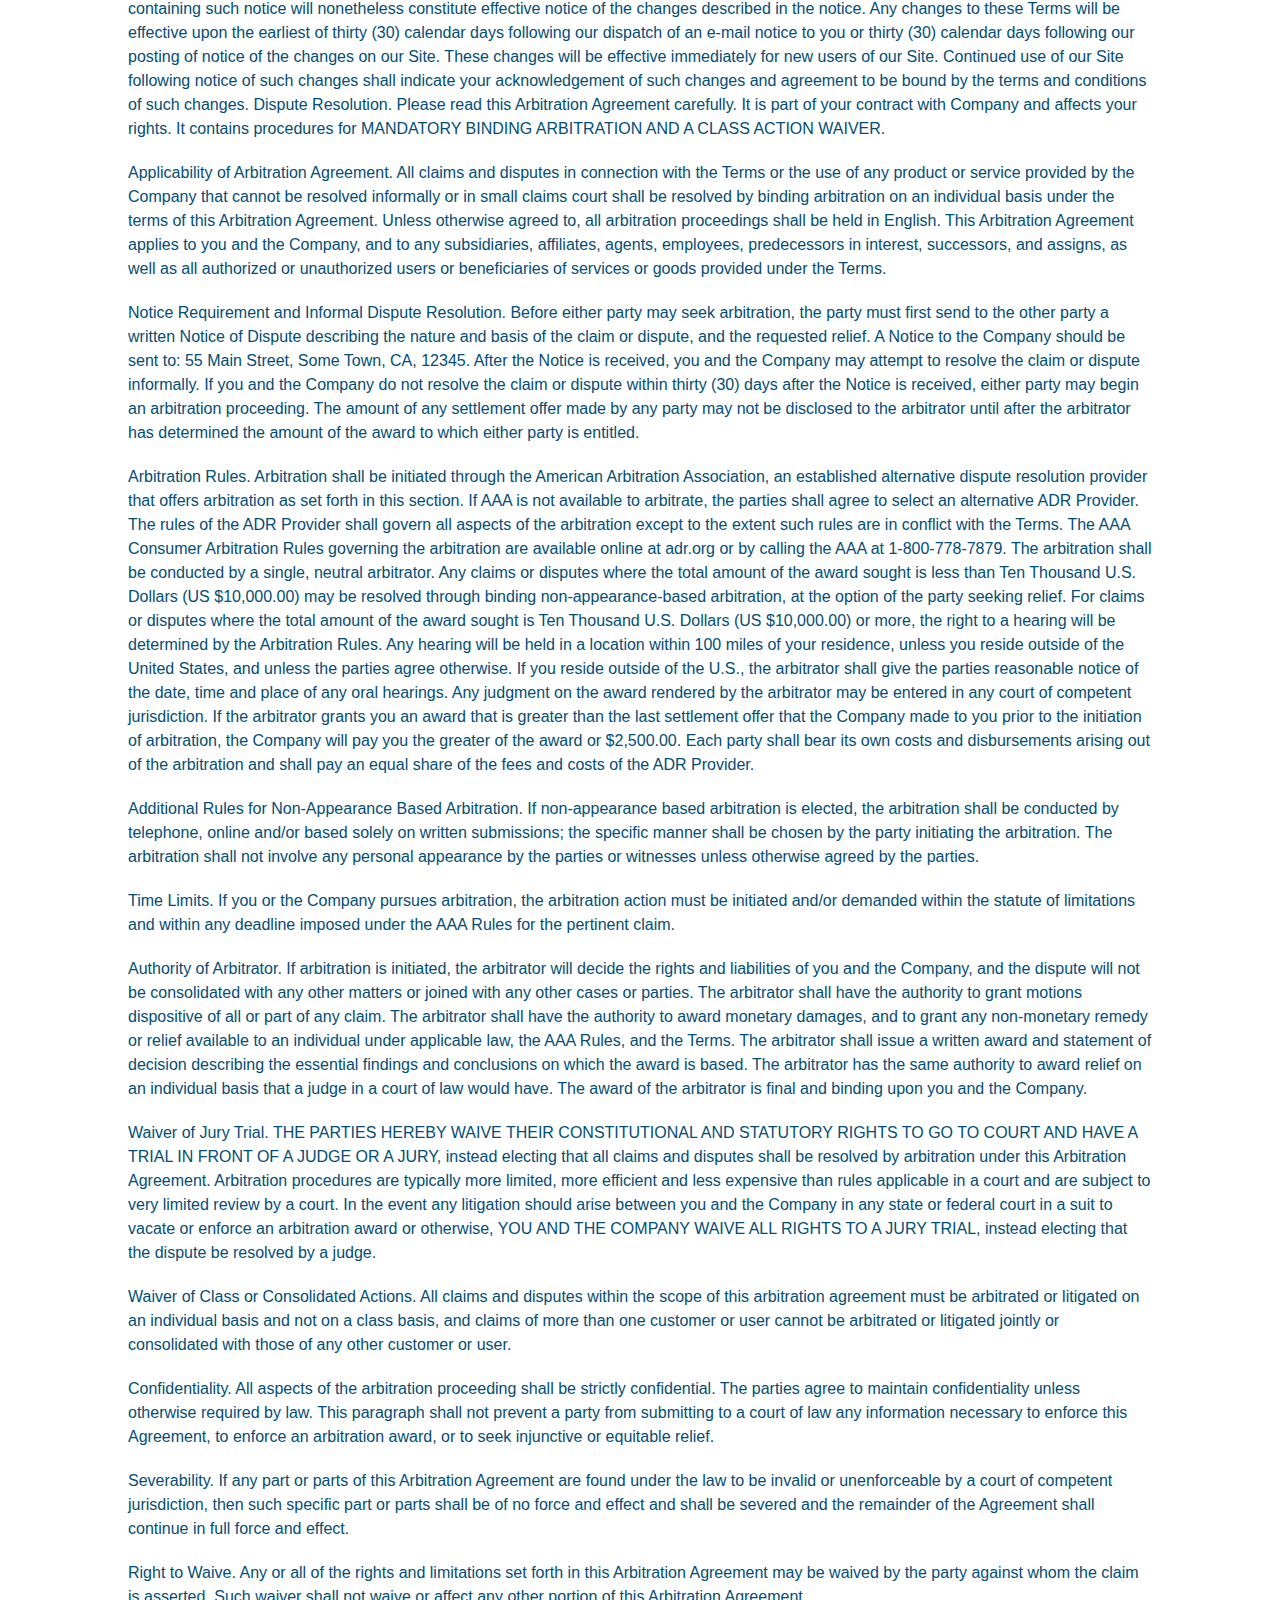
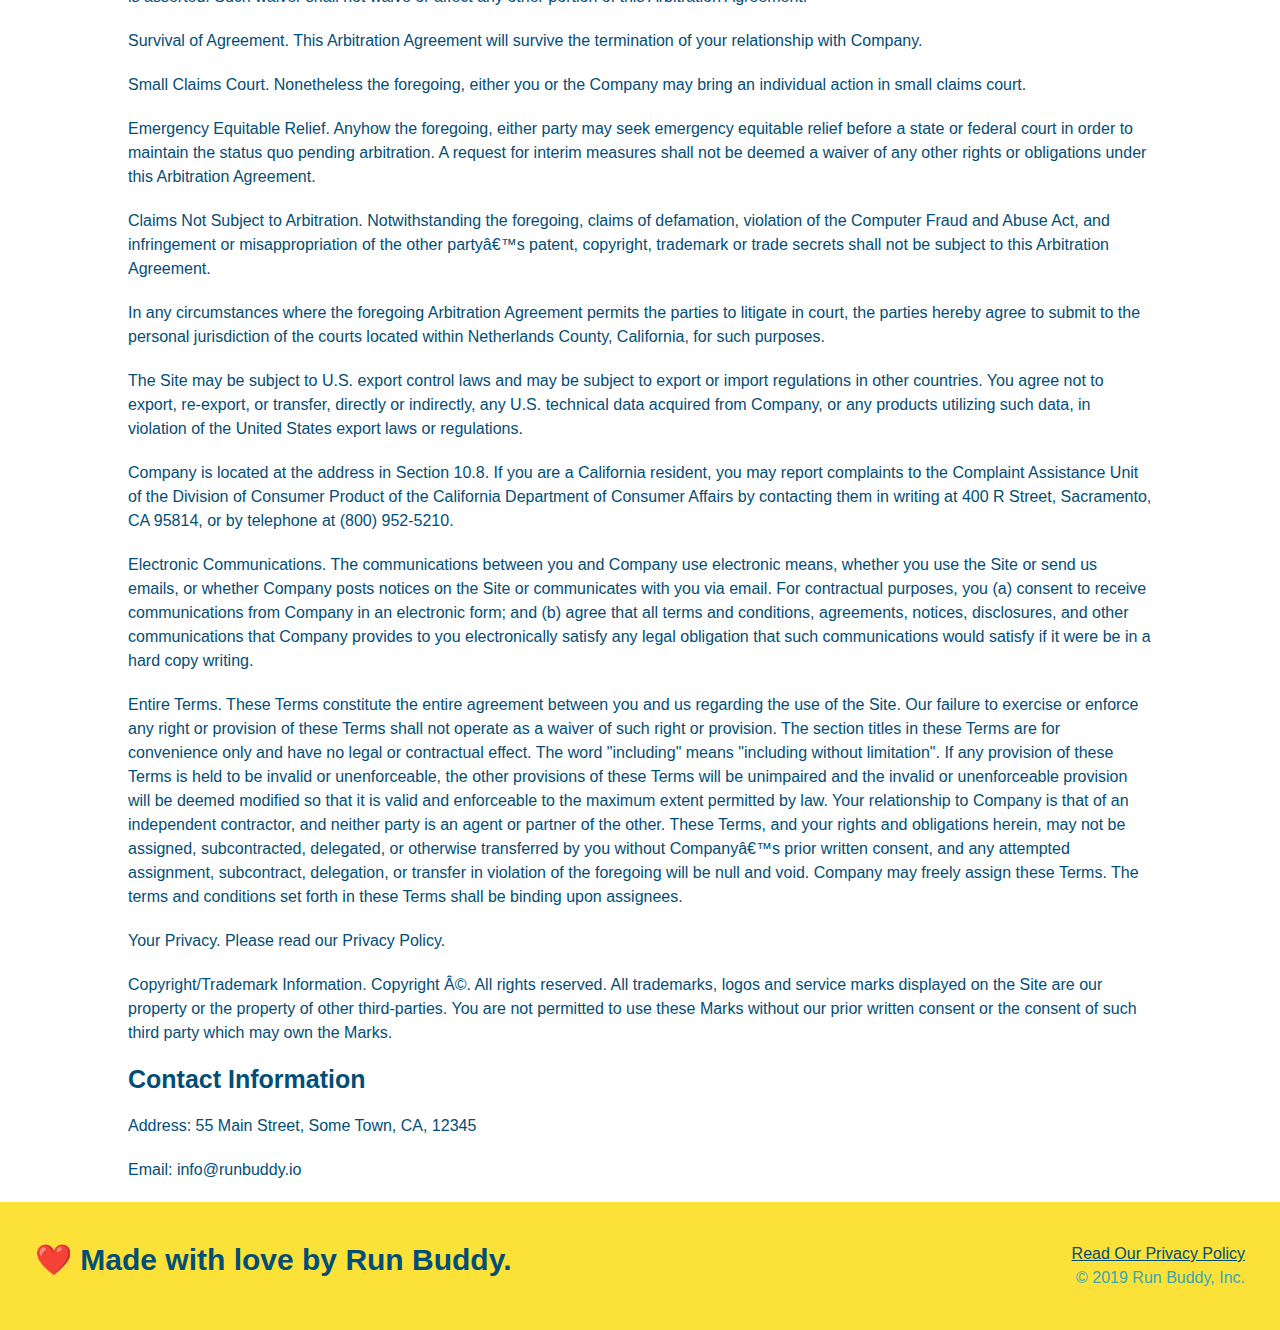
==== commit 2779ae20: "made RUN BUDDY responsive and mobile-friendly" ====
--- a/privacy-policy.html
+++ b/privacy-policy.html
@@ -2,6 +2,8 @@
 <html lang="en">
     <head>
         <meta charset="UTF-8"/>
+        <meta name="viewport" content="width=device-width, initial-scale=1.0"/>
+
         <title>Privacy Policy - Run Buddy</title>
 
         <link rel="stylesheet" href="./assets/css/style.css"/>
--- a/assets/css/style.css
+++ b/assets/css/style.css
@@ -13,6 +13,9 @@
 header {
     padding: 20px 35px;
     background-color: #39a6b2;
+    display: flex;
+    justify-content: space-between;
+    flex-wrap: wrap;
 }
 
 header h1 {
@@ -20,7 +23,6 @@
     font-size: 36px;
     color: #fce138;
     margin: 0;
-    display: inline;
 }
 
 header a {
@@ -29,18 +31,21 @@
 }
 
 header nav {
-    float: right;
     margin: 7px 0;
 }
 
-header nav ul li {
-    display: inline;
+header nav ul {
+    display: flex;
+    flex-wrap: wrap;
+    justify-content: space-between;
+    align-items: center;
+    list-style: none;
 }
 
 header nav ul li a {
-    margin: 0 30px;
+    padding: 10px 15px;
     font-weight: lighter;
-    font-size: 22px;
+    font-size: 1.55vw;
 }
 /* #endregion */
 
@@ -49,17 +54,18 @@
     background: #fce138;
     width: 100%;
     padding: 40px 35px;
+    display: flex;
+    justify-content: space-between;
+    flex-wrap: wrap;
 }
 
 footer h2 {
-    display: inline;
     color: #024e76;
     font-size: 30px;
     margin: 0;
 }
 
 footer div {
-    float: right;
     line-height: 1.5;
     text-align: right;
 }
@@ -77,21 +83,36 @@
 /*#region Hero Style Start */
 .hero {
     background-image: url("../images/hero-bg.jpeg");
-    height: 600px;
     background-size: cover;
     background-position: center;
-    position: relative
+    display: flex;
+    justify-content: center;
+    flex-wrap: wrap;
+    align-items: flex-start;
+}
+
+.hero-cta{
+    width: 35%;
+    text-align: right;
+    margin: 3.5%;
+    color: #fff;
+    font-size: 18px;
+    line-height: 1.2;
+}
+
+.hero-cta h2 {
+    font-style: italic;
+    font-size: 55px;
+    color: #fce138;
 }
 
 .hero-form {
     border: solid 3px #024e76;
     background-color: #fce138;
     padding: 20px;
-    width: 500px;
-    color: #024e76;
-    position: absolute;
-    bottom: 120px;
-    right: 140px;
+    color: #024e76;
+    width: 40%;
+    margin: 3.5%;
 }
 
 .hero-form h3 {
@@ -127,94 +148,112 @@
 /*#endregion Hero Styles End */
 
 /*#region What We Do */
-.intro {
-    text-align: center;
-}
-
 .intro p {
     line-height: 1.7;
     color: #39a6b2;
     width: 80%;
     font-size: 20px;
     margin: 0 auto;
+    text-align: center;
 }
 /*#endregion*/
 
 /*#region What You Do*/
 .steps {
-    text-align: center;
     background-color: #fce138;
 }
 
-.steps div {
-    margin-bottom: 80px;
-}
-
-.steps img {
-    width: 15%;
-    margin: 10px 0;
-}
-
-.steps h3 {
+.step {
+    margin: 50px auto;
+    padding-bottom: 50px;
+    width: 80%;
+    border-bottom: 1px solid #39a6b2;
+    display: flex;
+    flex-wrap: wrap;
+    align-items: center;
+    justify-content: space-between;
+}
+
+.step h3 {
     color: #024e76;
     font-size: 46px;
-    margin-top: 10px;
-}
-
-.steps p {
+    flex: 1 30%;
+}
+
+.step-info {
+    flex: 2 70%;
+    display: flex;
+    flex-wrap: wrap;
+    align-items: center;
+}
+
+.step-img {
+    flex: 1 12%;
+    margin-right: 20px;
+}
+
+.step-img img {
+    max-width: 100%;
+}
+
+.step-text {
+    flex: 12;
+}
+
+.step-text h4 {
+    font-size: 26px;
+    line-height: 1.5;
+    color: #024e76;
+}
+
+.step-text p {
     color: #39a6b2;
-    font-size: 23px;
-}
-
-.steps span {
-    font-size: 38px;
+    font-size: 18px;
 }
 /*#endregion*/
 
 /*#region Meet The Trainers*/
 .trainers {
-    text-align: center;
+    width: 100%;
+    margin: 0 auto;
+    display: flex;
+    flex-wrap: wrap;
+    justify-content: space-around;
 }
 
 .trainer {
-    width: 900px;
-    margin: 0 auto 30px auto;
+    margin: 20px;
     background: #024e76;
     color: #fce138;
-    overflow: auto;
+    flex: 1;
 }
 
 .trainer img {
-    width: 35%;
-    float: left;
+    width: 100%;
 }
 
 .trainer-bio {
-    padding: 35px;
-    float: left;
-    width: 65%;
+    padding: 25px;
+    line-height: 1.3;
 }
 
 .trainer-bio h3 {
-    font-size: 32px;
-    margin-bottom: 8px;
+    font-size: 28px;
 }
 
 .trainer-bio h4 {
     font-weight: lighter;
-    font-size: 26px;
-    margin-bottom: 25px;
+    font-size: 22px;
+    margin-bottom: 15px;
 }
 
 .trainer-bio p {
     font-size: 17px;
-    line-height: 1.3;
 }
 /*#endregion*/
 
 /*#region Reach Out*/
 .contact {
-    text-align: center;
     background-color: #024e76;
 }
 
@@ -222,17 +261,22 @@
     color: #fce138
 }
 
+.contact-info {
+    display: flex;
+    justify-content: space-between;
+    flex-wrap: wrap;
+}
+
+.contact-info > * {
+    flex: 1;
+    margin: 15px;
+}
+
 .contact-info iframe {
     width: 400px;
-    height: 400px;
 }
 
 .contact-info div {
-    display: inline-block;
-    width: 410px;
-    vertical-align: top;
-    text-align: left;
-    margin: 30px 0 0 60px;
     color: white;
 }
 
@@ -244,22 +288,45 @@
 .contact-info p, .contact-info address {
     margin: 20px 0;
     line-height: 1.5;
-    font-size: 20px;
+    font-size: 16px;
     font-style: normal;
 }
 
 .contact-info address a {
     color: #fce138;
 }
+
+.contact-form input, .contact-form textarea {
+    border: 1px solid #024e76;
+    display: block;
+    padding: 7px 15px;
+    font-size: 16px;
+    color: #024e76;
+    width: 100%;
+    margin-bottom: 15px;
+    margin-top: 5px;
+}
+
+.contact-form button {
+    width: 100%;
+    border: none;
+    background: #fce138;
+    color: #024e76;
+    text-align: center;
+    padding: 15px 0;
+    font-size: 16px;
+}
 /*#endregion*/
 
+/*#region general styles*/
 .section-title {
-    font-size: 55px;
-    color: #024e76;
-    margin-bottom: 35px;
-    padding: 0 100px 20px 100px;
-    display: inline-block;
+    font-size: 48px;
+    color: #024e76;
     border-bottom: 3px solid;
+    padding-bottom: 20px;
+    text-align: center;
+    margin: 0 auto 35px auto;
+    width: 50%;
 }
 
 .primary-border{
@@ -276,4 +343,119 @@
 
 .text-right {
     text-align: right;
-}+}
+
+.flex-row {
+    display: flex;
+}
+/*#endregion*/
+
+/*#region Media Queries*/
+/*MEDIA QUERY FOR SMALLER DESKTOP SCREENS AND SMALLER*/
+@media screen and (max-width: 980px) {
+    header {
+        padding-bottom: 0;
+        justify-content: center;
+    }
+
+    header h1 {
+        width: 100%;
+        text-align: center;
+    }
+
+    header nav ul {
+        margin-top: 20px;
+        width: 100%;
+        justify-content: center;
+    }
+
+    header nav ul li a {
+        font-size: 20px;
+    }
+
+    footer h2, footer div {
+        text-align: center;
+        width: 100%;
+    }
+
+    .hero-cta, .hero-form {
+        width: 100%;
+    }
+
+    .hero-cta {
+        text-align: center;
+    }
+
+    .section-title {
+        width: 80%;
+    }
+
+    .trainer {
+        flex: 0 70%;
+    }
+
+    .contact-info iframe {
+        flex: 1 100%;
+    }
+}
+
+/*MEDIA QUERY FOR TABLETS AND SMALLER*/
+@media screen and (max-width: 768px) {
+    section {
+        padding: 30px 15px;
+    }
+
+    .step h3 {
+        flex: 1 100%;
+        text-align: center;
+    }
+
+    .step-info {
+        flex: 2 100%;
+        text-align: center;
+        justify-content: center;
+    }
+
+    .step-img {
+        flex: 0 32%;
+        margin-right: 0;
+        margin-top: 15px;
+        margin-bottom: 15px;
+    }
+
+    .step-text {
+        flex: 100%;
+    }
+}
+
+/*MEDIA QUERY FOR MOBILE PHONES AND SMALLER*/
+@media screen and (max-width: 575px) {
+    .hero-form button {
+        width: 100%;
+    }
+
+    .section-title {
+        width: 95%;
+    }
+
+    .intro p {
+        width: 100%;
+    }
+
+    .trainer {
+        flex: 0 100%
+    }
+
+    .contact-info {
+        text-align: center;
+    }
+
+    .contact-info > * {
+        flex: 0 100%;
+    }
+
+    .contact-form {
+        order: 3;
+    }
+}
+/*#endregion*/